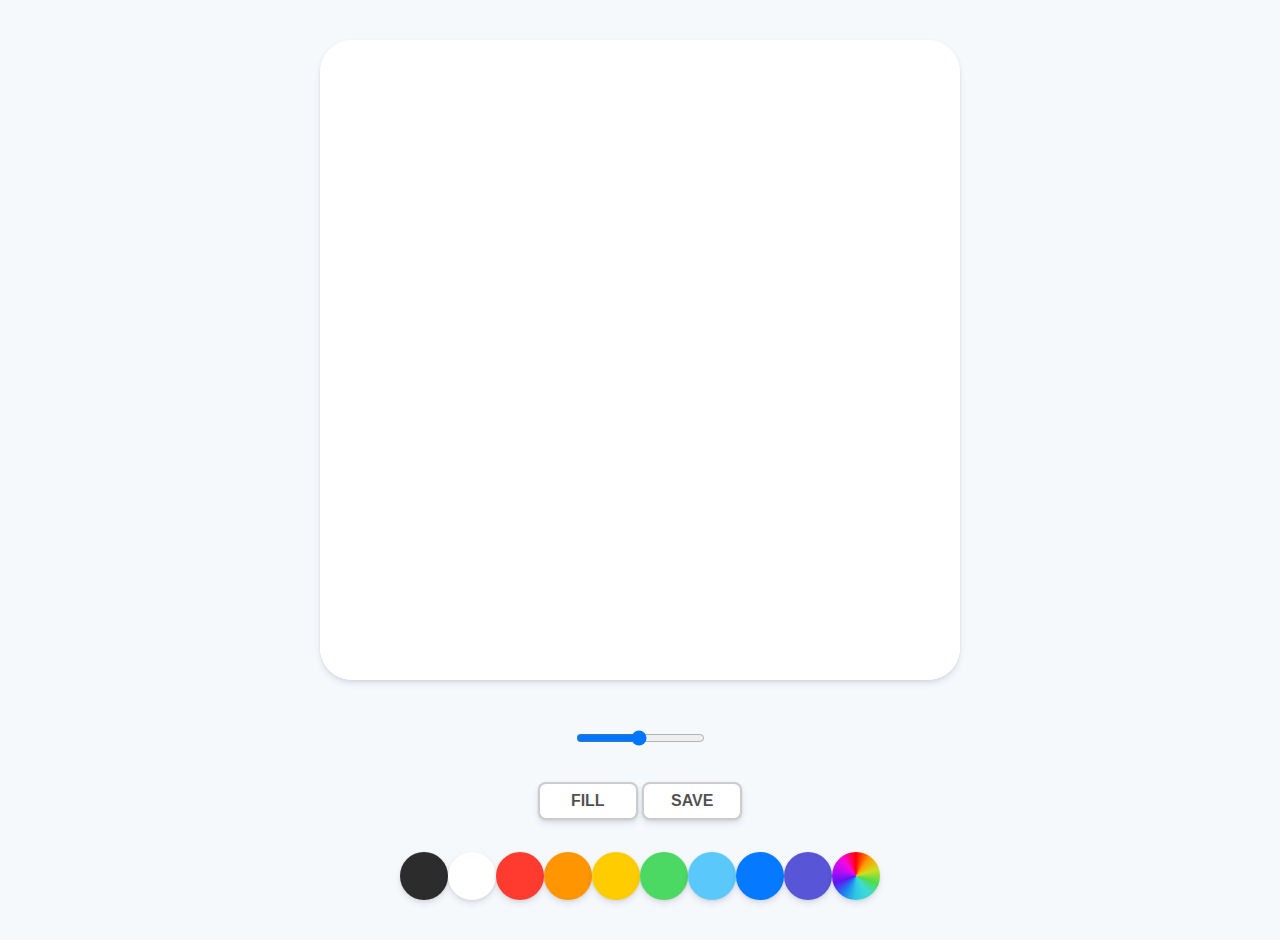
==== paint/index.html @ 31d80b18 "color select" ====
<!DOCTYPE html>
<html>
  <head>
    <meta charset="UTF-8" />
    <meta http-equiv="X-UA-Compatible" content="IE=edge" />
    <meta name="viewport" content="width=device-width, initial-scale=1.0" />
    <link rel="stylesheet" href="style.css" />
    <title>PaintJS</title>
  </head>
  <body>
    <canvas id="jsCanvas" class="canvas" width="640" height="640"></canvas>
    <div class="controls">
      <div class="controls_range">
        <input type="range" id="jsRange" min="0.1" max="5" value="2.5" step="0.1" />
      </div>
      <div class="controls_btns">
        <button id="jsMode">Fill</button>
        <button id="jsSave">Save</button>
      </div>
      <div id="jsColors" class="controls_colors">
        <div class="controls_color" style="background-color: #2c2c2c"></div>
        <div class="controls_color" style="background-color: #ffffff"></div>
        <div class="controls_color" style="background-color: #ff3b30"></div>
        <div class="controls_color" style="background-color: #ff9500"></div>
        <div class="controls_color" style="background-color: #ffcc00"></div>
        <div class="controls_color" style="background-color: #4cd963"></div>
        <div class="controls_color" style="background-color: #5ac8fa"></div>
        <div class="controls_color" style="background-color: #0579ff"></div>
        <div class="controls_color" style="background-color: #5856d6"></div>
        <label>
          <div class="controls_color" id="colorSelect">
          <input type="color" id="colorInput" />
        </label>
        </div>
      </div>
    </div>
    <script src="app.js"></script>
  </body>
</html>
---- paint/style.css ----
@import "reset.css";

body {
  background-color: #f6f9fc;
  font-family: Arial, Helvetica, sans-serif;
  display: flex;
  flex-direction: column;
  align-items: center;
  padding: 2em 0;
}

.canvas {
  background-color: white;
  border-radius: 2em;
  box-shadow: 0 4px 6px rgba(50, 50, 93, 0.11), 0 1px 3px rgba(0, 0, 0, 0.08);
}

.controls {
  margin-top: 3em;
  display: flex;
  flex-direction: column;
  align-items: center;
}

.controls_range {
  margin-bottom: 2em;
}

.controls_btns {
  margin-bottom: 2em;
}

.controls_btns button {
  all: unset;
  cursor: pointer;
  background-color: white;
  padding: 0.5em 0;
  width: 6em;
  text-align: center;
  border-radius: 0.5em;
  box-shadow: 0 4px 6px rgba(50, 50, 93, 0.11), 0 1px 3px rgba(0, 0, 0, 0.08);
  border: 0.15em solid rgba(0, 0, 0, 0.2);
  color: rgba(0, 0, 0, 0.7);
  text-transform: uppercase;
  font-weight: 800;
  font-size: 1em;
}

.controls_btns button:active {
  transform: scale(0.98);
}

.controls_colors {
  display: flex;
}

.controls_color {
  width: 3em;
  height: 3em;
  border-radius: 3em;
  cursor: pointer;
  box-shadow: 0 4px 6px rgba(50, 50, 93, 0.11), 0 1px 3px rgba(0, 0, 0, 0.08);
}

#colorSelect {
  background: conic-gradient(
    rgba(255, 0, 0),
    rgba(255, 154, 0),
    rgba(208, 222, 33),
    rgba(79, 220, 74),
    rgba(63, 218, 216),
    rgba(47, 201, 226),
    rgba(28, 127, 238),
    rgba(95, 21, 242),
    rgba(186, 12, 248),
    rgba(251, 7, 217),
    rgba(255, 0, 0, 1)
  );
  position: relative;
}

#colorInput {
  width: 0;
  height: 0;
  z-index: -1;
  position: absolute;
  top: 50%;
  left: 50%;
}
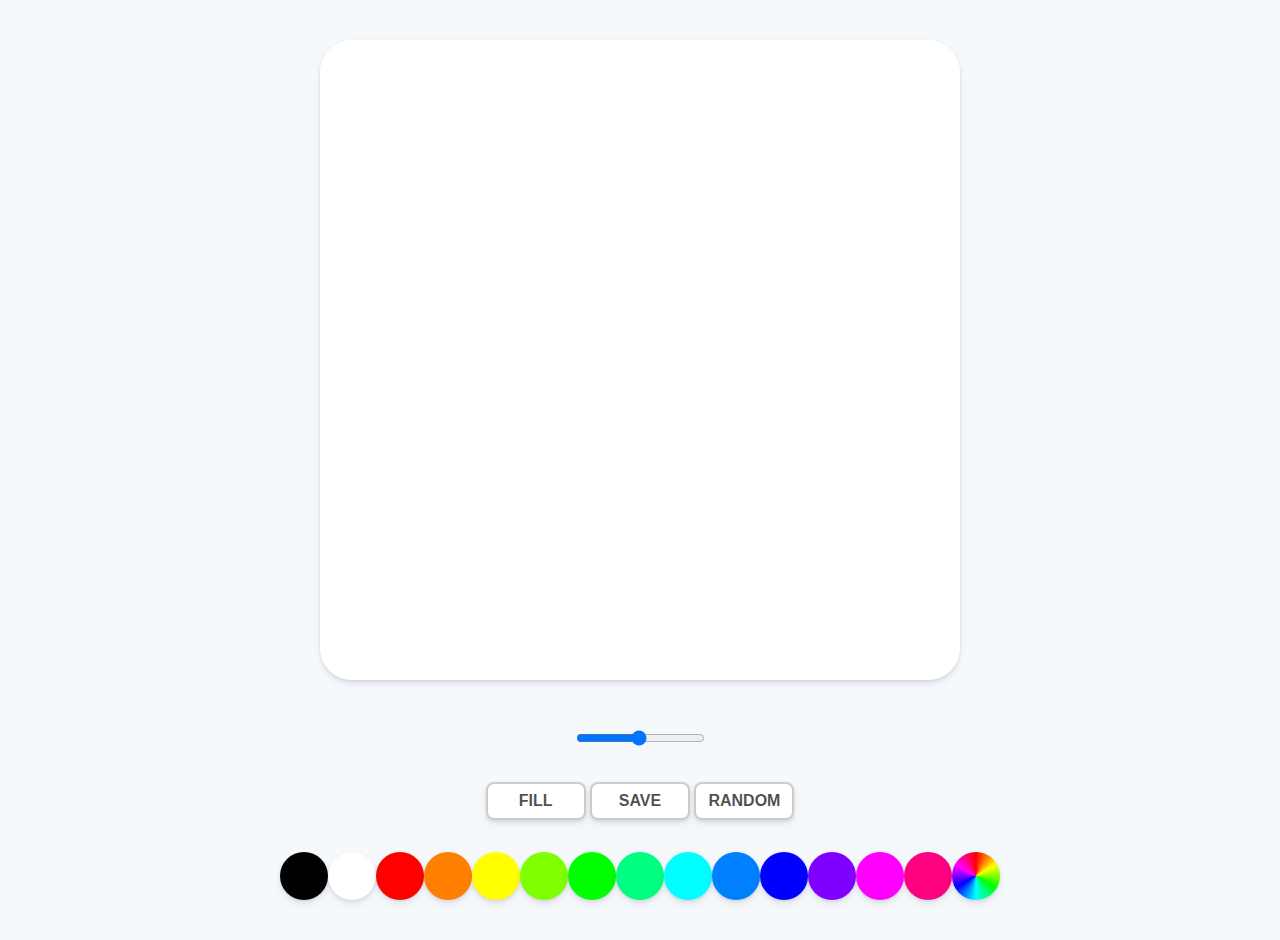
==== commit 4963e335: "random color" ====
--- a/paint/index.html
+++ b/paint/index.html
@@ -16,22 +16,28 @@
       <div class="controls_btns">
         <button id="jsMode">Fill</button>
         <button id="jsSave">Save</button>
+        <button id="random">Random</button>
       </div>
       <div id="jsColors" class="controls_colors">
-        <div class="controls_color" style="background-color: #2c2c2c"></div>
+        <div class="controls_color" style="background-color: #000000"></div>
         <div class="controls_color" style="background-color: #ffffff"></div>
-        <div class="controls_color" style="background-color: #ff3b30"></div>
-        <div class="controls_color" style="background-color: #ff9500"></div>
-        <div class="controls_color" style="background-color: #ffcc00"></div>
-        <div class="controls_color" style="background-color: #4cd963"></div>
-        <div class="controls_color" style="background-color: #5ac8fa"></div>
-        <div class="controls_color" style="background-color: #0579ff"></div>
-        <div class="controls_color" style="background-color: #5856d6"></div>
+        <div class="controls_color" style="background-color: #ff0000"></div>
+        <div class="controls_color" style="background-color: #ff8000"></div>
+        <div class="controls_color" style="background-color: #ffff00"></div>
+        <div class="controls_color" style="background-color: #80ff00"></div>
+        <div class="controls_color" style="background-color: #00ff00"></div>
+        <div class="controls_color" style="background-color: #00ff80"></div>
+        <div class="controls_color" style="background-color: #00ffff"></div>
+        <div class="controls_color" style="background-color: #0080ff"></div>
+        <div class="controls_color" style="background-color: #0000ff"></div>
+        <div class="controls_color" style="background-color: #8000ff"></div>
+        <div class="controls_color" style="background-color: #ff00ff"></div>
+        <div class="controls_color" style="background-color: #ff0080"></div>
         <label>
           <div class="controls_color" id="colorSelect">
-          <input type="color" id="colorInput" />
+            <input type="color" id="colorInput" />
+          </div>
         </label>
-        </div>
       </div>
     </div>
     <script src="app.js"></script>
--- a/paint/style.css
+++ b/paint/style.css
@@ -64,26 +64,19 @@
 
 #colorSelect {
   background: conic-gradient(
-    rgba(255, 0, 0),
-    rgba(255, 154, 0),
-    rgba(208, 222, 33),
-    rgba(79, 220, 74),
-    rgba(63, 218, 216),
-    rgba(47, 201, 226),
-    rgba(28, 127, 238),
-    rgba(95, 21, 242),
-    rgba(186, 12, 248),
-    rgba(251, 7, 217),
-    rgba(255, 0, 0, 1)
+    rgb(255, 0, 0),
+    rgb(255, 255, 0),
+    rgb(0, 255, 0),
+    rgb(0, 255, 255),
+    rgb(0, 0, 255),
+    rgb(255, 0, 255),
+    rgb(255, 0, 0)
   );
-  position: relative;
 }
 
 #colorInput {
   width: 0;
   height: 0;
+  opacity: 0;
   z-index: -1;
-  position: absolute;
-  top: 50%;
-  left: 50%;
 }
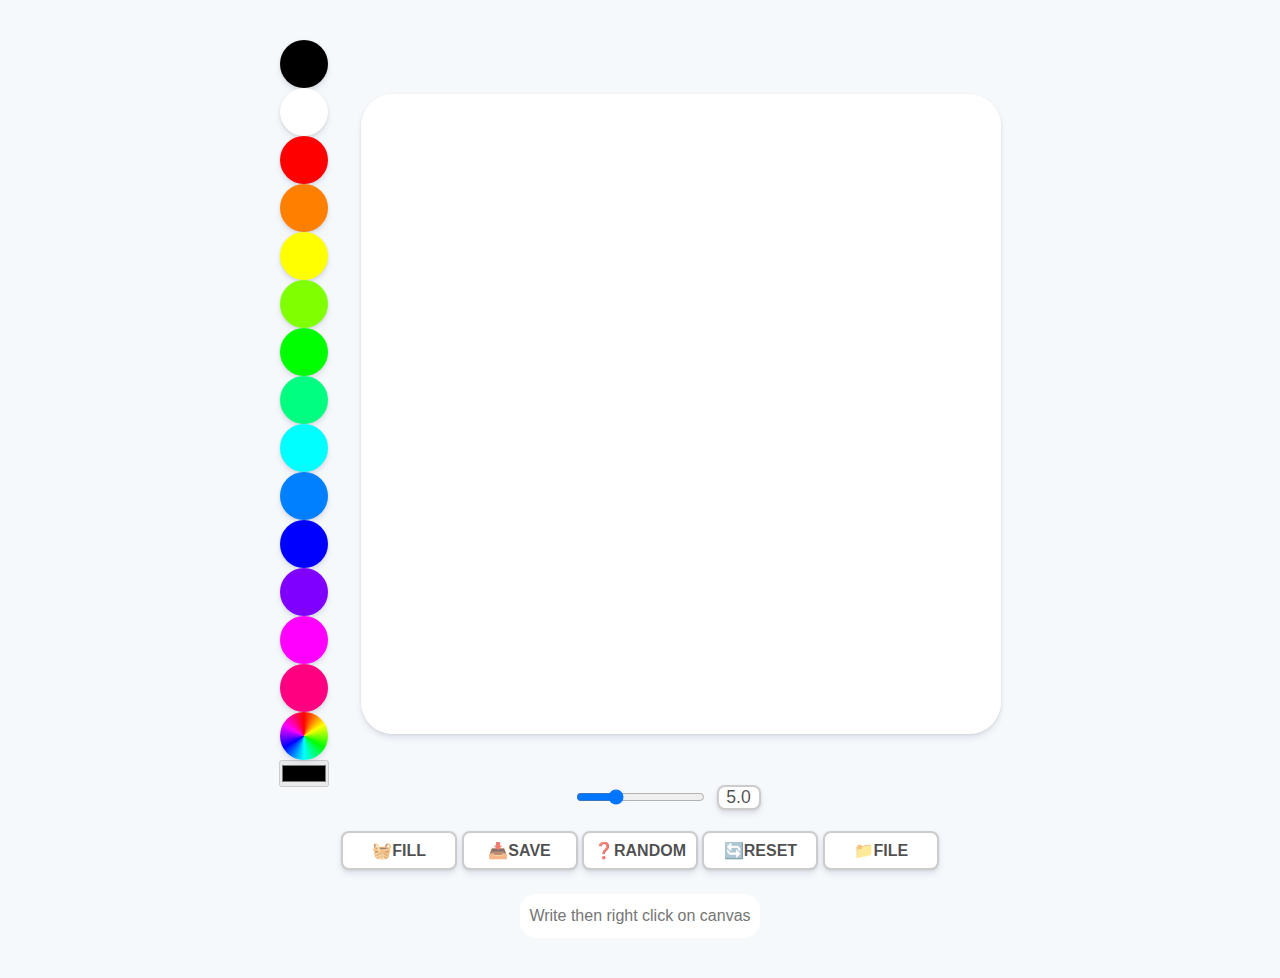
==== commit ac98d60f: "adding image" ====
--- a/paint/index.html
+++ b/paint/index.html
@@ -8,17 +8,8 @@
     <title>PaintJS</title>
   </head>
   <body>
-    <canvas id="jsCanvas" class="canvas" width="640" height="640"></canvas>
-    <div class="controls">
-      <div class="controls_range">
-        <input type="range" id="jsRange" min="0.1" max="5" value="2.5" step="0.1" />
-      </div>
-      <div class="controls_btns">
-        <button id="jsMode">Fill</button>
-        <button id="jsSave">Save</button>
-        <button id="random">Random</button>
-      </div>
-      <div id="jsColors" class="controls_colors">
+    <main>
+      <div class="controls_colors">
         <div class="controls_color" style="background-color: #000000"></div>
         <div class="controls_color" style="background-color: #ffffff"></div>
         <div class="controls_color" style="background-color: #ff0000"></div>
@@ -38,7 +29,31 @@
             <input type="color" id="colorInput" />
           </div>
         </label>
+        <input type="color" id="colorDisplay" disabled />
       </div>
+      <canvas id="canvas" width="640" height="640"></canvas>
+    </main>
+    <div class="controls">
+      <div class="controls_range">
+        <input type="range" id="range" min="1" max="15" value="5.0" step="0.5" />
+      </div>
+      <div class="controls_btns">
+        <button id="mode">🧺Fill</button>
+        <button id="save">📥Save</button>
+        <button id="random">❓Random</button>
+        <button id="reset">🔄Reset</button>
+        <button id="file">
+          <label>
+            📁File
+            <input type="file" id="fileInput" accept="image/*" hidden />
+          </label>
+        </button>
+      </div>
+      <input type="text" id="textInput" placeholder="Write then right click on canvas" />
+    </div>
+    <div hidden>
+      <a id="saveLink" href="" download="image.png"></a>
+      <img id="loadedImage" src="" />
     </div>
     <script src="app.js"></script>
   </body>
--- a/paint/style.css
+++ b/paint/style.css
@@ -1,4 +1,12 @@
 @import "reset.css";
+
+:root {
+  --shadow: 0 4px 6px rgba(50, 50, 93, 0.11), 0 1px 3px rgba(0, 0, 0, 0.08);
+}
+
+* {
+  box-sizing: border-box;
+}
 
 body {
   background-color: #f6f9fc;
@@ -6,60 +14,88 @@
   display: flex;
   flex-direction: column;
   align-items: center;
-  padding: 2em 0;
+  padding: 2rem 0;
+}
+main {
+  display: flex;
+  align-items: center;
+  gap: 2rem;
 }
 
-.canvas {
+#canvas {
   background-color: white;
-  border-radius: 2em;
-  box-shadow: 0 4px 6px rgba(50, 50, 93, 0.11), 0 1px 3px rgba(0, 0, 0, 0.08);
+  border-radius: 2rem;
+  box-shadow: var(--shadow);
 }
 
 .controls {
-  margin-top: 3em;
   display: flex;
   flex-direction: column;
   align-items: center;
+  gap: 1.5rem;
 }
 
-.controls_range {
-  margin-bottom: 2em;
+.controls_range #range {
+  position: relative;
+  display: flex;
+  align-items: center;
 }
-
-.controls_btns {
-  margin-bottom: 2em;
+.controls_range #range::after {
+  content: attr(value);
+  position: absolute;
+  right: -3.5rem;
+  font-size: 1.1rem;
+  background-color: white;
+  width: 2.5rem;
+  text-align: center;
+  border-radius: 0.5rem;
+  box-shadow: var(--shadow);
+  border: 0.15rem solid rgba(0, 0, 0, 0.2);
+  color: rgba(0, 0, 0, 0.7);
 }
 
 .controls_btns button {
   all: unset;
   cursor: pointer;
   background-color: white;
-  padding: 0.5em 0;
-  width: 6em;
+  padding: 0.5rem 0;
+  width: 7rem;
   text-align: center;
-  border-radius: 0.5em;
-  box-shadow: 0 4px 6px rgba(50, 50, 93, 0.11), 0 1px 3px rgba(0, 0, 0, 0.08);
-  border: 0.15em solid rgba(0, 0, 0, 0.2);
+  border-radius: 0.5rem;
+  box-shadow: var(--shadow);
+  border: 0.15rem solid rgba(0, 0, 0, 0.2);
   color: rgba(0, 0, 0, 0.7);
   text-transform: uppercase;
   font-weight: 800;
-  font-size: 1em;
+  font-size: 1rem;
+}
+
+.controls_btns button#file {
+  padding: 0;
+}
+#file label {
+  cursor: pointer;
+  display: block;
+  width: 100%;
+  padding: 0.5rem 0;
 }
 
 .controls_btns button:active {
-  transform: scale(0.98);
+  transform: scale(0.95);
 }
 
 .controls_colors {
   display: flex;
+  flex-direction: column;
+  align-items: center;
 }
 
 .controls_color {
-  width: 3em;
-  height: 3em;
-  border-radius: 3em;
+  width: 3rem;
+  height: 3rem;
+  border-radius: 50%;
   cursor: pointer;
-  box-shadow: 0 4px 6px rgba(50, 50, 93, 0.11), 0 1px 3px rgba(0, 0, 0, 0.08);
+  box-shadow: var(--shadow);
 }
 
 #colorSelect {
@@ -80,3 +116,17 @@
   opacity: 0;
   z-index: -1;
 }
+
+#colorDisplay {
+  padding: 0;
+}
+
+#textInput {
+  all: unset;
+  width: 15rem;
+  padding: 0.8rem 0;
+  border-radius: 1rem;
+  font-weight: 500;
+  text-align: center;
+  background-color: white;
+}
